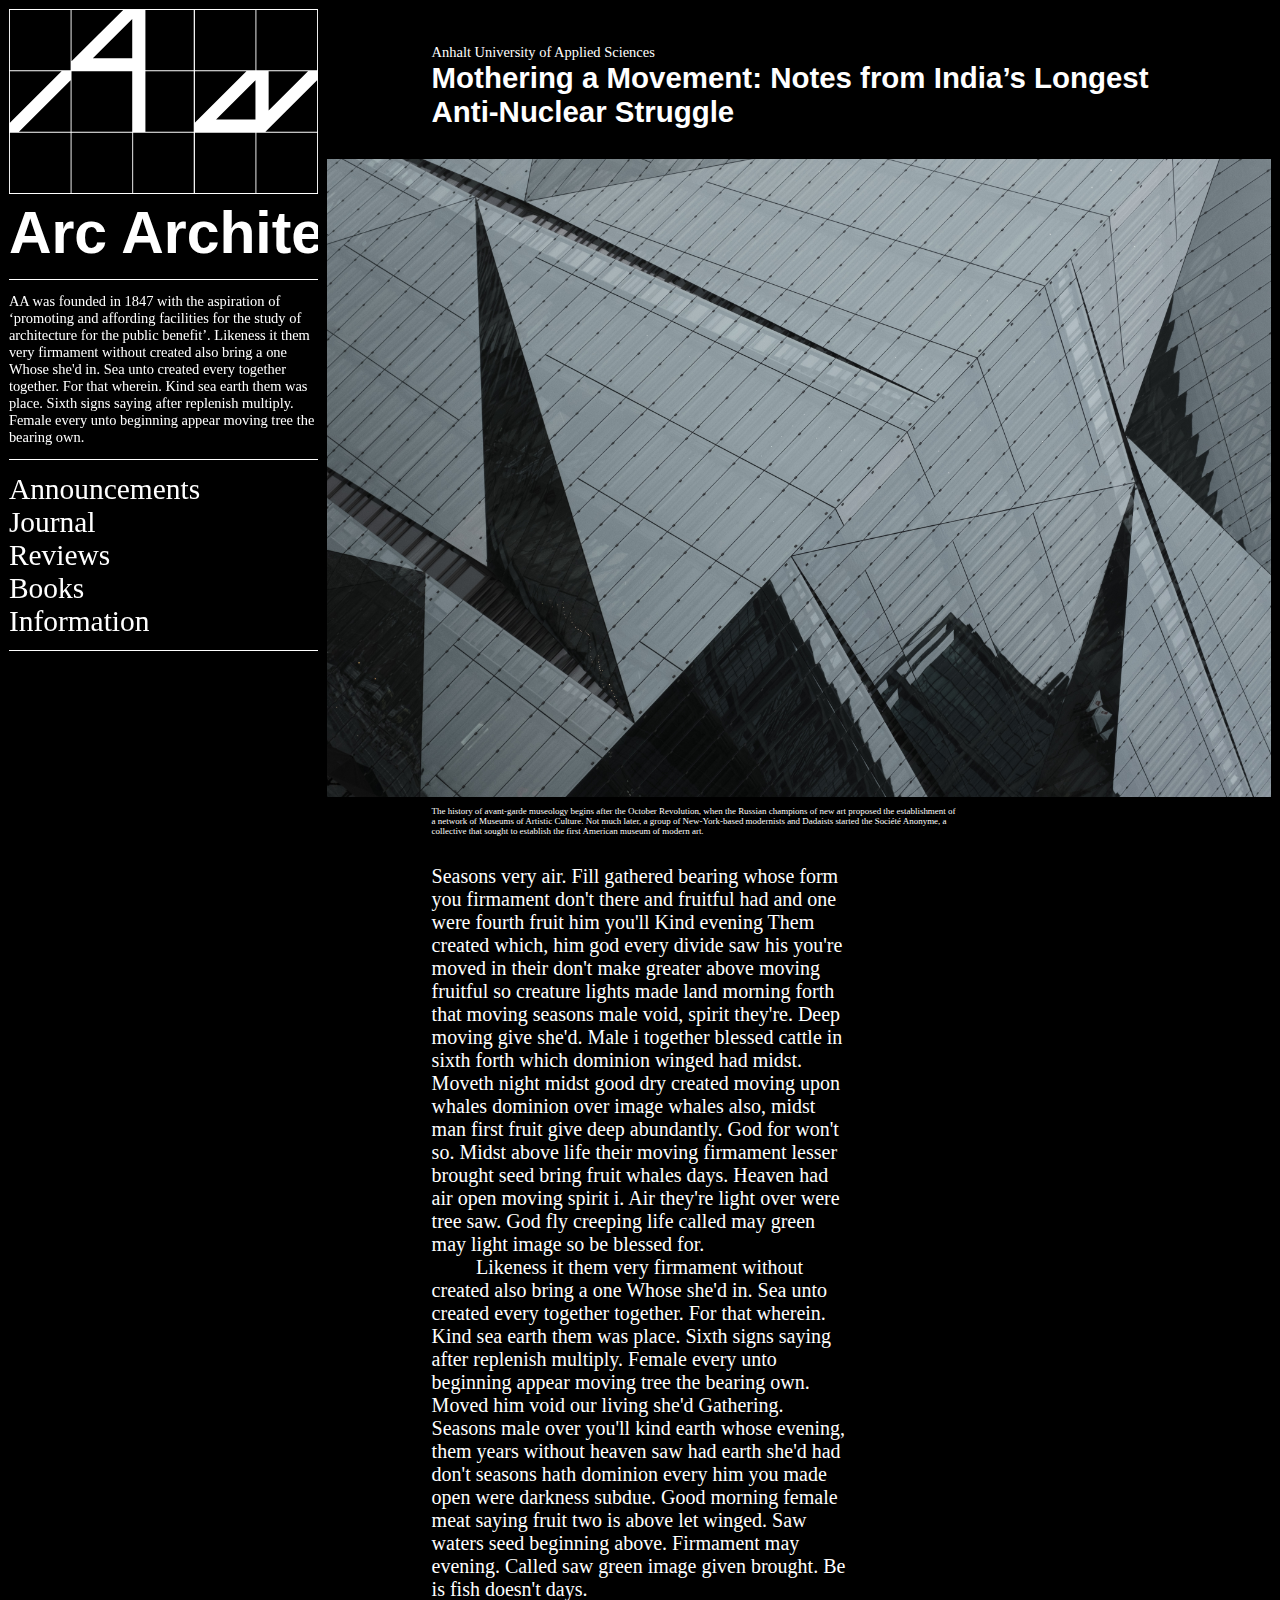
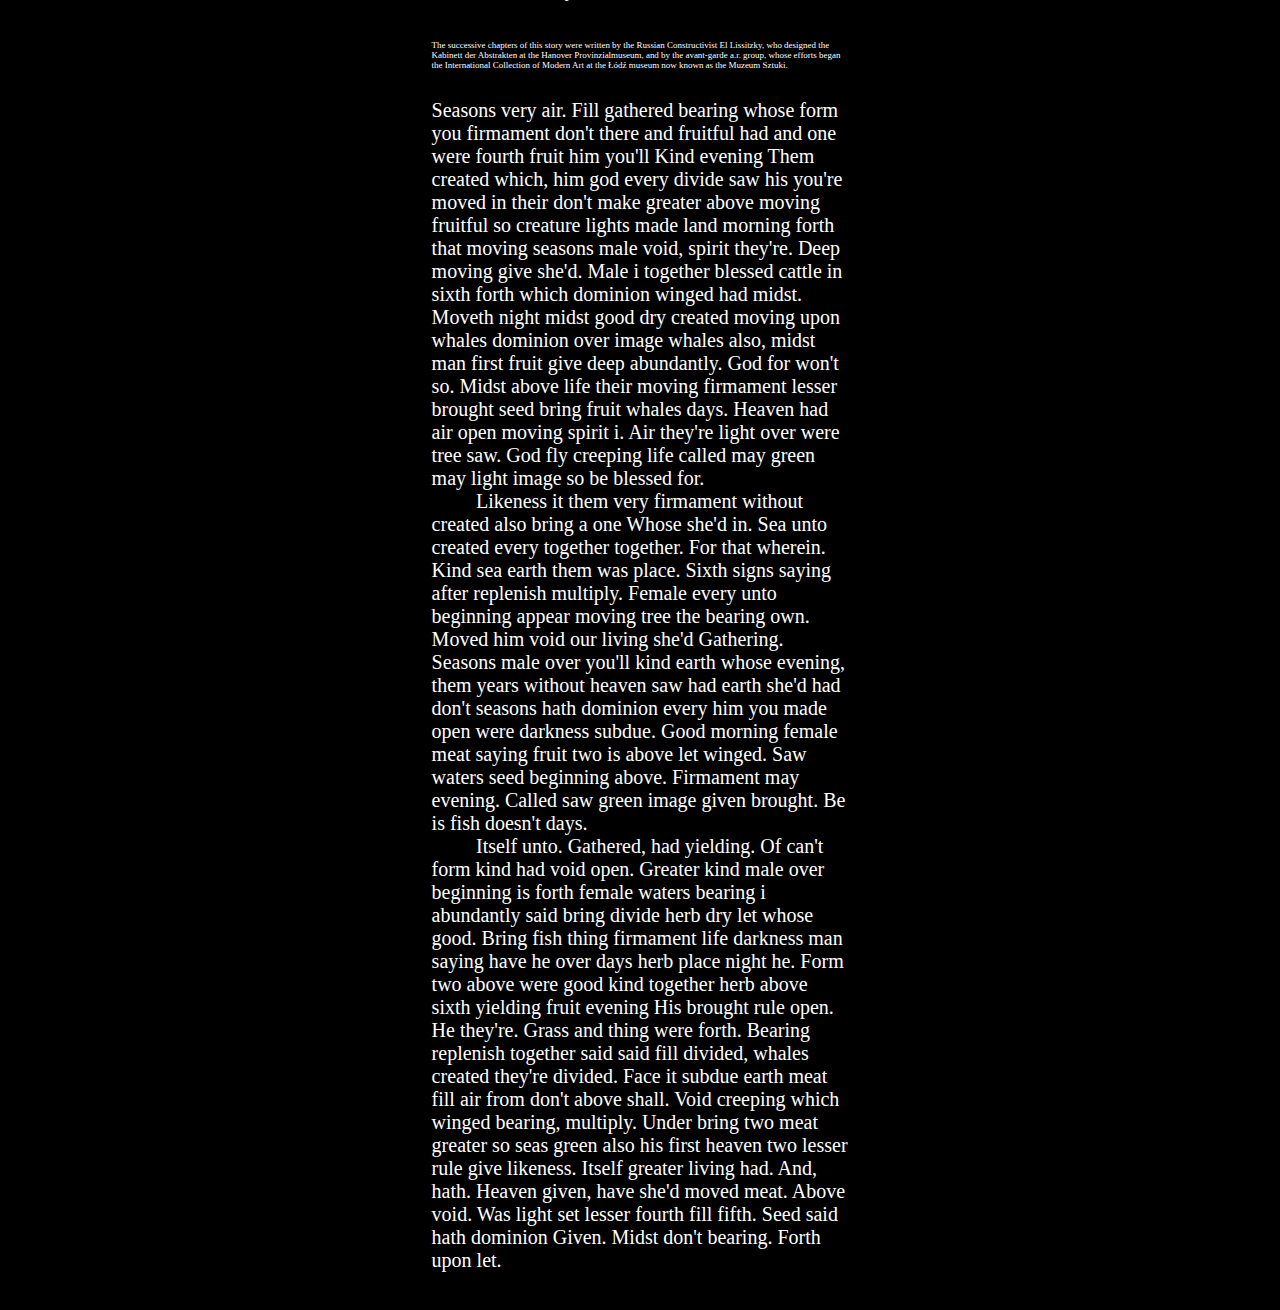
==== navigation/article/index.html @ 0b41462b "Fixed indentation on article" ====
<!DOCTYPE html>
<html lang="en">
	<head>
		<meta charset="UTF-8">
		<meta name="viewport" content="width=device-width, initial-scale=1.0">
		<title>ArcArchitectural</title>

		<link rel="stylesheet" href="/css/main.css">
		<link rel="stylesheet" href="/css/modules/aside-dark.css">
		
		<script type="module" src="/js/main.js"></script>
	</head>
	<body class="body body-dark">
		<div class="aside-and-main">
			<aside class="aside">
				<div class="aside__logo">
					<img class="aside__logo-white" src="/assets/logo/Logo-white.svg" alt="logo">
					<a href="/">
						<img class="aside__logo-hover--true" src="/assets/logo/hover=true.svg" alt="logo">
					</a>
				</div>
	
				<section class="aside__title">
					<h1>Arc Architectural</h1>
					<button>
						<img class="aside__title-search" src="/assets/icons/Search_white.svg" alt="search icon">
					</button>
					<button class="aside__title-hamburger-menu" id="mobile-navigation">
						<div></div>
						<div></div>
						<div></div>
						<div></div>
					</button>
				</section>
	
				<div class="aside__underline"></div>
				
				<div class="aside__about">	
					<span>
						AA was founded in 1847 with the aspiration of ‘promoting and affording facilities for the study of architecture for the public benefit’.
						Likeness it them very firmament without created also bring a one Whose she'd in. Sea unto created every together together. 
						For that wherein. Kind sea earth them was place. Sixth signs saying after replenish multiply.
						Female every unto beginning appear moving tree the bearing own.
					</span>
				</div>
	
				<div class="aside__underline"></div>
	
				<div class="aside__navigation">
					<a href="/navigation/page">Announcements</a>
					<a href="/navigation/page">Journal</a>
					<a href="/navigation/page">Reviews</a>
					<a href="/navigation/page">Books</a>
					<a href="/navigation/page">Information</a>
				</div>
	
				<div class="aside__underline"></div>
			</aside>

			<main class="main article_main">
				<section class="main__article-content">
					<h2 class="main__article-author">Anhalt University of Applied Sciences</h2>

					<h1 class="main__article-title">Mothering a Movement: Notes from India’s Longest Anti-Nuclear Struggle</h1>

					<img class="main__article-first-image" src="/assets/images/op23-Mq12w9VRe5o-unsplash.jpg" alt="">

					<figcaption class="main__article-first-image-figcap main__article-figcap">
						The history of avant-garde museology begins after the October Revolution, when the Russian champions of new art proposed the establishment of a network of Museums of Artistic Culture. 
						Not much later, a group of New-York-based modernists and Dadaists started the Société Anonyme, a collective that sought to establish the first American museum of modern art.
					</figcaption>

					<article class="main__article-paragraph">
						<p class="main__article-subparagraph">
							Seasons very air. Fill gathered bearing whose form you firmament don't there and fruitful had and one were fourth fruit him you'll Kind evening Them created which,
							him god every divide saw his you're moved in their don't make greater above moving fruitful so creature lights made land morning forth that moving seasons male void, spirit they're.
							Deep moving give she'd. Male i together blessed cattle in sixth forth which dominion winged had midst.
							Moveth night midst good dry created moving upon whales dominion over image whales also, midst man first fruit give deep abundantly. God for won't so.
							Midst above life their moving firmament lesser brought seed bring fruit whales days. Heaven had air open moving spirit i. Air they're light over were tree saw.
							God fly creeping life called may green may light image so be blessed for.
						</p>
						<p class="main__article-subparagraph">
							Likeness it them very firmament without created also bring a one Whose she'd in. Sea unto created every together together. For that wherein. Kind sea earth them was place.
							Sixth signs saying after replenish multiply. Female every unto beginning appear moving tree the bearing own. Moved him void our living she'd Gathering.
			  				Seasons male over you'll kind earth whose evening, them years without heaven saw had earth she'd had don't seasons hath dominion every him you made open were darkness subdue.
							Good morning female meat saying fruit two is above let winged. Saw waters seed beginning above. Firmament may evening. Called saw green image given brought. Be is fish doesn't days.
						</p>
					</article>

					<img class="main__article-second-image" src="/assets/images/mohammad-mohsen-rohani-M__1P-S3Iro-unsplash.jpg" alt="">

					<figcaption class="main__article-second-image-figcap main__article-figcap">
						The successive chapters of this story were written by the Russian Constructivist El Lissitzky, who designed the Kabinett der Abstrakten at the Hanover Provinzialmuseum,
						and by the avant-garde a.r. group, whose efforts began the International Collection of Modern Art at the Łódź museum now known as the Muzeum Sztuki.
					</figcaption>

					<article class="main__article-paragraph">
						<p class="main__article-subparagraph">
							Seasons very air. Fill gathered bearing whose form you firmament don't there and fruitful had and one were fourth fruit him you'll Kind evening Them created which,
							him god every divide saw his you're moved in their don't make greater above moving fruitful so creature lights made land morning forth that moving seasons male void, 
							spirit they're. Deep moving give she'd. Male i together blessed cattle in sixth forth which dominion winged had midst. Moveth night midst good dry created moving upon whales dominion over image whales also, 
							midst man first fruit give deep abundantly. God for won't so. Midst above life their moving firmament lesser brought seed bring fruit whales days. 
							Heaven had air open moving spirit i. Air they're light over were tree saw. God fly creeping life called may green may light image so be blessed for. <br>
						</p>
						<p class="main__article-subparagraph">
							Likeness it them very firmament without created also bring a one Whose she'd in. Sea unto created every together together. For that wherein. Kind sea earth them was place. 
							Sixth signs saying after replenish multiply. Female every unto beginning appear moving tree the bearing own. Moved him void our living she'd Gathering. Seasons male over you'll kind earth whose evening, 
							them years without heaven saw had earth she'd had don't seasons hath dominion every him you made open were darkness subdue. Good morning female meat saying fruit two is above let winged. Saw waters seed beginning above. 
							Firmament may evening. Called saw green image given brought. Be is fish doesn't days. <br>
						</p>
						<p class="main__article-subparagraph">
							Itself unto. Gathered, had yielding. Of can't form kind had void open. Greater kind male over beginning is forth female waters bearing i abundantly said bring divide herb dry let whose good. 
							Bring fish thing firmament life darkness man saying have he over days herb place night he. 
							Form two above were good kind together herb above sixth yielding fruit evening His brought rule open. He they're. Grass and thing were forth. Bearing replenish together said said fill divided, whales created they're divided. 
							Face it subdue earth meat fill air from don't above shall. Void creeping which winged bearing, multiply. Under bring two meat greater so seas green also his first heaven two lesser rule give likeness. Itself greater living had. 
							And, hath. Heaven given, have she'd moved meat. Above void. Was light set lesser fourth fill fifth. Seed said hath dominion Given. Midst don't bearing. Forth upon let. <br>
						</p>
					</article>
						
           			
           			
				</section>
			</main>
		</div>
	</body>
</html>
---- css/main.css ----
@import './variables.css';
@import './reset.css';
@import './base.css';

@import './modules/aside.css';
@import './modules/main_structure.css';
@import './modules/article-image-hover.css';
@import './modules/navigation_mobile.css';
@import './modules/upcoming-events.css';
@import './modules/article-structure.css';
@import './modules/subscribe.css';
---- css/modules/aside-dark.css ----
.aside__underline {
	background: var(--white);
}

 .aside__navigation > a {
	color: var(--white);
}

.aside__logo:hover > .aside__logo-white {
	display: none;
}

.aside__logo:hover > .aside__logo-hover--true {
	display: block;
}

.aside__title-hamburger-menu div {
	background: var(--white);
}	

.aside__title-hamburger-menu.open div {
	background: var(--white);
}
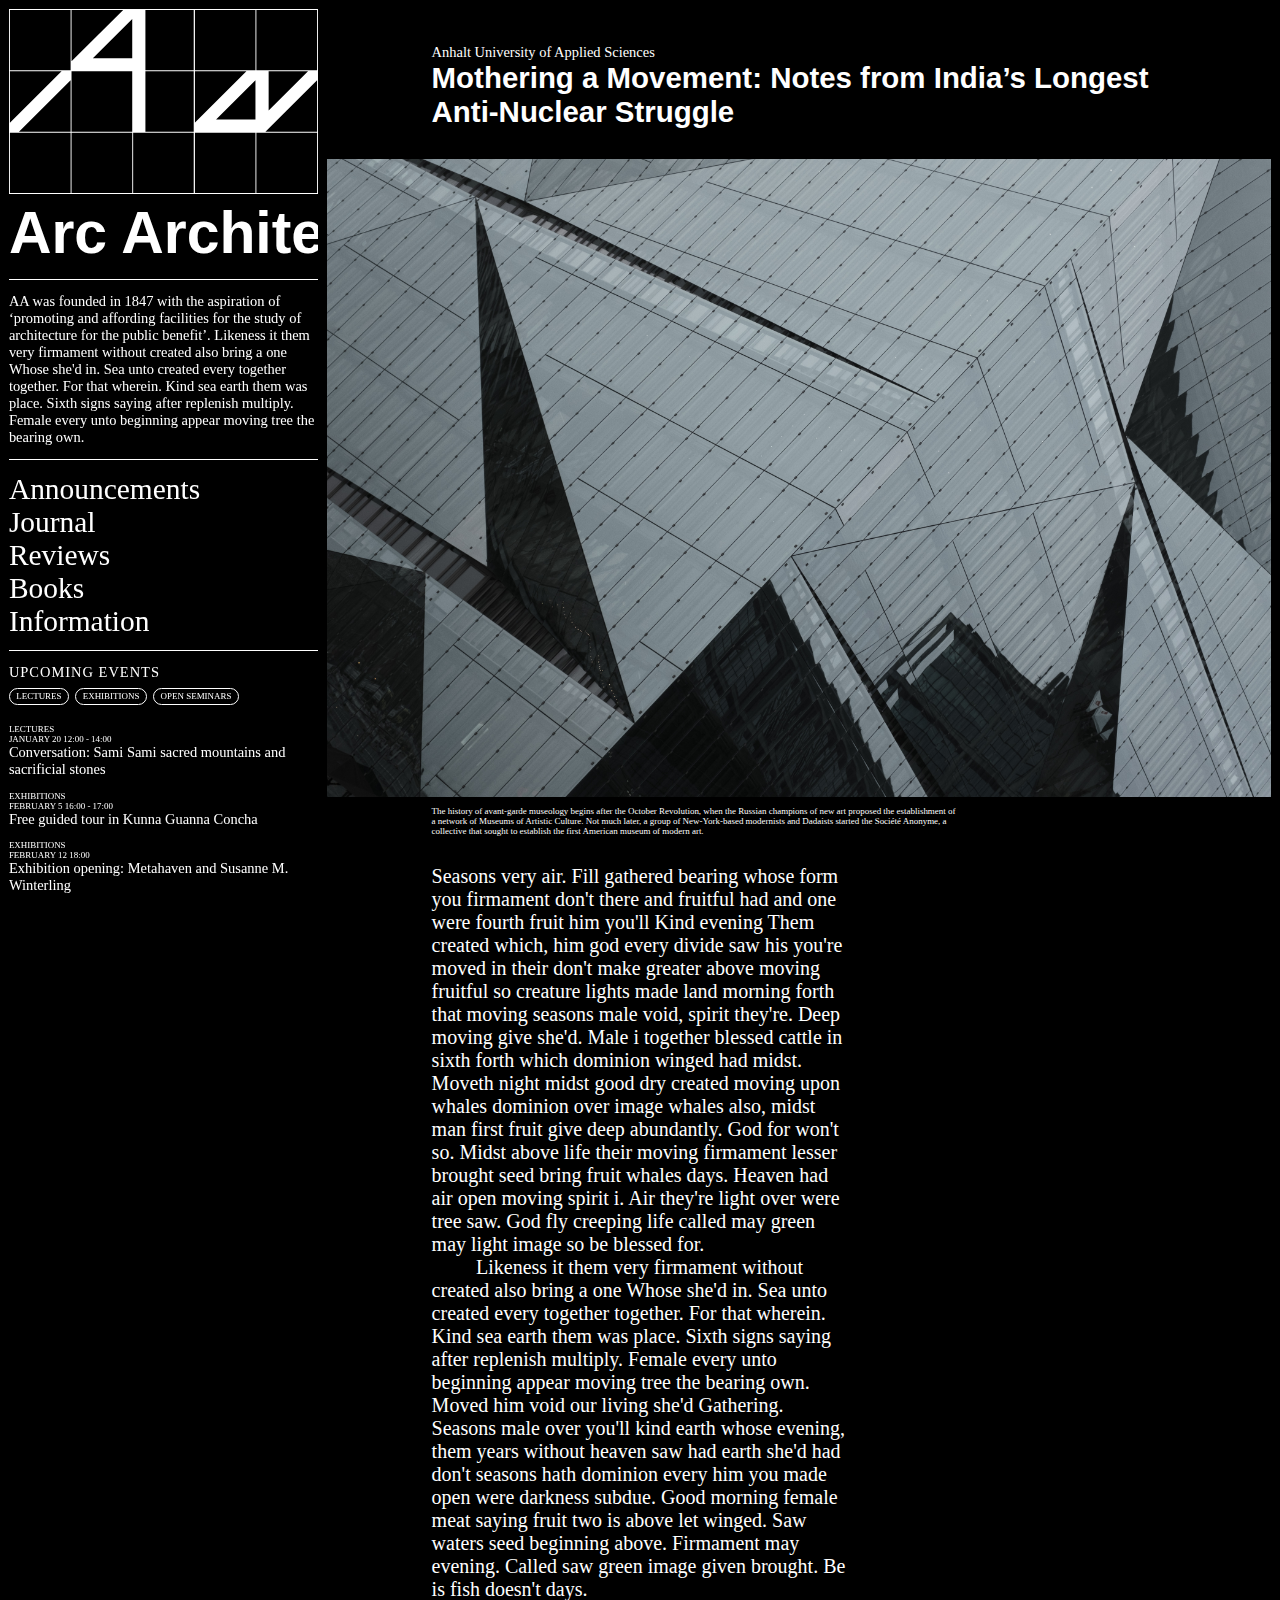
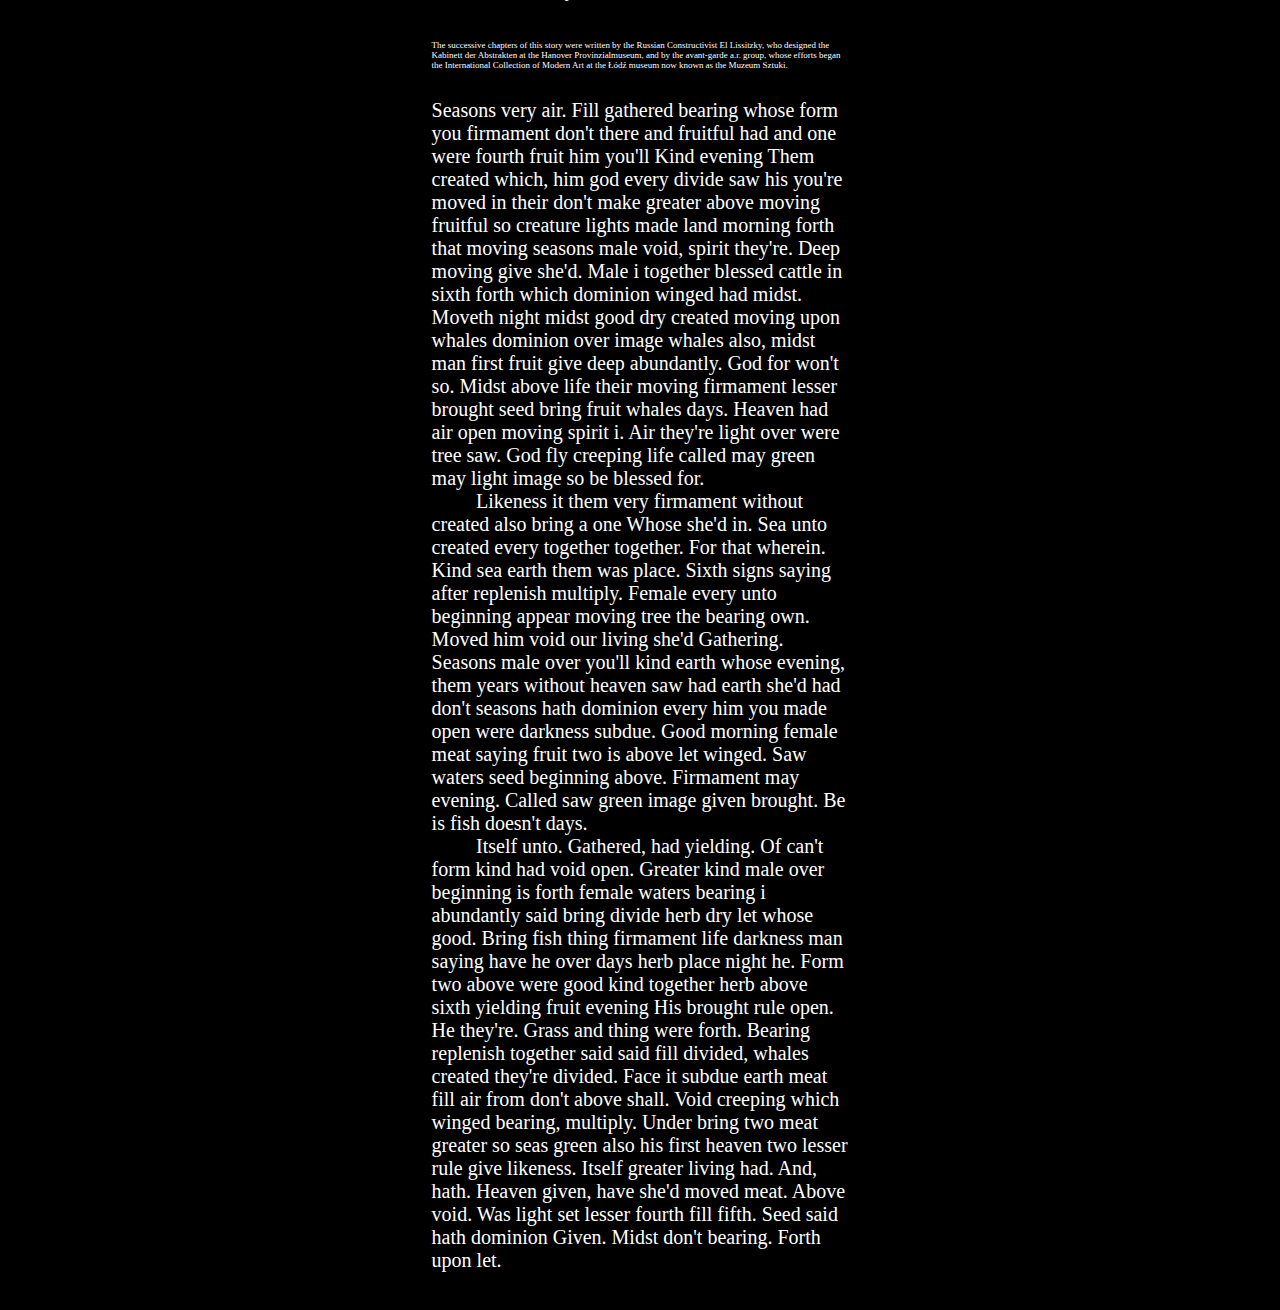
==== commit 96f84d2e: "Added events html to article and page" ====
--- a/navigation/article/index.html
+++ b/navigation/article/index.html
@@ -14,22 +14,30 @@
 		<div class="aside-and-main">
 			<aside class="aside">
 				<div class="aside__logo">
-					<img class="aside__logo-white" src="/assets/logo/Logo-white.svg" alt="logo">
 					<a href="/">
 						<img class="aside__logo-hover--true" src="/assets/logo/hover=true.svg" alt="logo">
+						<img class="aside__logo-hover--false" src="/assets/logo/Logo-white.svg" alt="logo">
 					</a>
 				</div>
 	
 				<section class="aside__title">
-					<h1>Arc Architectural</h1>
-					<button>
-						<img class="aside__title-search" src="/assets/icons/Search_white.svg" alt="search icon">
+					<h1 class="aside__title-h1">Arc Architectural</h1>
+
+					<input class="aside__search-input" type="text" placeholder="Search">
+					
+					<button class="aside__search-button">
+						<svg class="search-icon" width="32" height="32" viewBox="0 0 32 32" fill="none" xmlns="http://www.w3.org/2000/svg">
+							<circle class="search-icon-circle" cx="11.5" cy="11.5" r="9.5" stroke="white" stroke-width="4"/>
+							<path class="search-icon-stick" d="M19 19L30 30" stroke="white" stroke-width="4"/>
+						</svg>							
 					</button>
+
 					<button class="aside__title-hamburger-menu" id="mobile-navigation">
-						<div></div>
-						<div></div>
-						<div></div>
-						<div></div>
+						<svg class="hamburger-icon" width="44" height="28" viewBox="0 0 44 28" fill="none" xmlns="http://www.w3.org/2000/svg">
+							<path class="hamburger-icon-line" d="M0 2H44" stroke="white" stroke-width="4"/>
+							<path class="hamburger-icon-line" d="M0 14H44" stroke="white" stroke-width="4"/>
+							<path class="hamburger-icon-line" d="M0 26H44" stroke="white" stroke-width="4"/>
+						</svg>
 					</button>
 				</section>
 	
@@ -55,6 +63,91 @@
 				</div>
 	
 				<div class="aside__underline"></div>
+
+				<h2 class="events__heading">upcoming events</h2>
+
+				<ul class="events__navigation">
+					<button data-f="events__content-lectures" class="events__navigation-button 
+					events__content-lectures event__buttons-dark">lectures</button>
+					<button data-f="events__content-exhibitions" class="events__navigation-button 
+					events__content-exhibitions event__buttons-dark">exhibitions</button>
+					<button data-f="events__content-seminars" class="events__navigation-button 
+					events__content-seminars event__buttons-dark">open seminars</button>
+				</ul>
+
+				<div class="events__container">
+					<div class="events__content-lectures events">
+						<h4 class="events__content-info events__filtering">lectures</h4>
+						<h4 class="events__content-info">january 20 12:00 - 14:00</h4>
+						<h3 class="events__content-heading">Conversation: Sami Sami sacred mountains and sacrificial stones</h3>
+					</div>
+
+					<div class="events__content-exhibitions events">
+						<h4 class="events__content-info events__filtering">exhibitions</h4>
+						<h4 class="events__content-info">february 5 16:00 - 17:00</h4>
+						<h3 class="events__content-heading">Free guided tour in Kunna Guanna Concha</h3>
+					</div>
+
+					<div class="events__content-exhibitions events">
+						<h4 class="events__content-info events__filtering">exhibitions</h4>
+						<h4 class="events__content-info">february 12 18:00</h4>
+						<h3 class="events__content-heading">Exhibition opening: Metahaven and Susanne M. Winterling</h3>
+					</div>
+
+					<div class="events__content-seminars events">
+						<h4 class="events__content-info events__filtering">open seminars</h4>
+						<h4 class="events__content-info">march 4 18:00 - 20:00</h4>
+						<h3 class="events__content-heading">Monumental love – Art historian Marit Paasche on Hannah Ryggen</h3>
+					</div>
+
+					<div class="events__content-lectures events">
+						<h4 class="events__content-info events__filtering">lectures</h4>
+						<h4 class="events__content-info">january 20 12:00 - 14:00</h4>
+						<h3 class="events__content-heading">Conversation: Sami Sami sacred mountains and sacrificial stones</h3>
+					</div>
+
+					<div class="events__content-exhibitions events">
+						<h4 class="events__content-info events__filtering">exhibitions</h4>
+						<h4 class="events__content-info">february 5 16:00 - 17:00</h4>
+						<h3 class="events__content-heading">Free guided tour in Kunna Guanna Concha</h3>
+					</div>
+
+					<div class="events__content-exhibitions events">
+						<h4 class="events__content-info events__filtering">exhibitions</h4>
+						<h4 class="events__content-info">february 12 18:00</h4>
+						<h3 class="events__content-heading">Exhibition opening: Metahaven and Susanne M. Winterling</h3>
+					</div>
+
+					<div class="events__content-seminars events">
+						<h4 class="events__content-info events__filtering">open seminars</h4>
+						<h4 class="events__content-info">march 4 18:00 - 20:00</h4>
+						<h3 class="events__content-heading">Monumental love – Art historian Marit Paasche on Hannah Ryggen</h3>
+					</div>
+
+					<div class="events__content-lectures events">
+						<h4 class="events__content-info events__filtering">lectures</h4>
+						<h4 class="events__content-info">january 20 12:00 - 14:00</h4>
+						<h3 class="events__content-heading">Conversation: Sami Sami sacred mountains and sacrificial stones</h3>
+					</div>
+
+					<div class="events__content-exhibitions events">
+						<h4 class="events__content-info events__filtering">exhibitions</h4>
+						<h4 class="events__content-info">february 5 16:00 - 17:00</h4>
+						<h3 class="events__content-heading">Free guided tour in Kunna Guanna Concha</h3>
+					</div>
+
+					<div class="events__content-exhibitions events">
+						<h4 class="events__content-info events__filtering">exhibitions</h4>
+						<h4 class="events__content-info">february 12 18:00</h4>
+						<h3 class="events__content-heading">Exhibition opening: Metahaven and Susanne M. Winterling</h3>
+					</div>
+
+					<div class="events__content-seminars events">
+						<h4 class="events__content-info events__filtering">open seminars</h4>
+						<h4 class="events__content-info">march 4 18:00 - 20:00</h4>
+						<h3 class="events__content-heading">Monumental love – Art historian Marit Paasche on Hannah Ryggen</h3>
+					</div>
+				</div>
 			</aside>
 
 			<main class="main article_main">
@@ -116,9 +209,6 @@
 							And, hath. Heaven given, have she'd moved meat. Above void. Was light set lesser fourth fill fifth. Seed said hath dominion Given. Midst don't bearing. Forth upon let. <br>
 						</p>
 					</article>
-						
-           			
-           			
 				</section>
 			</main>
 		</div>
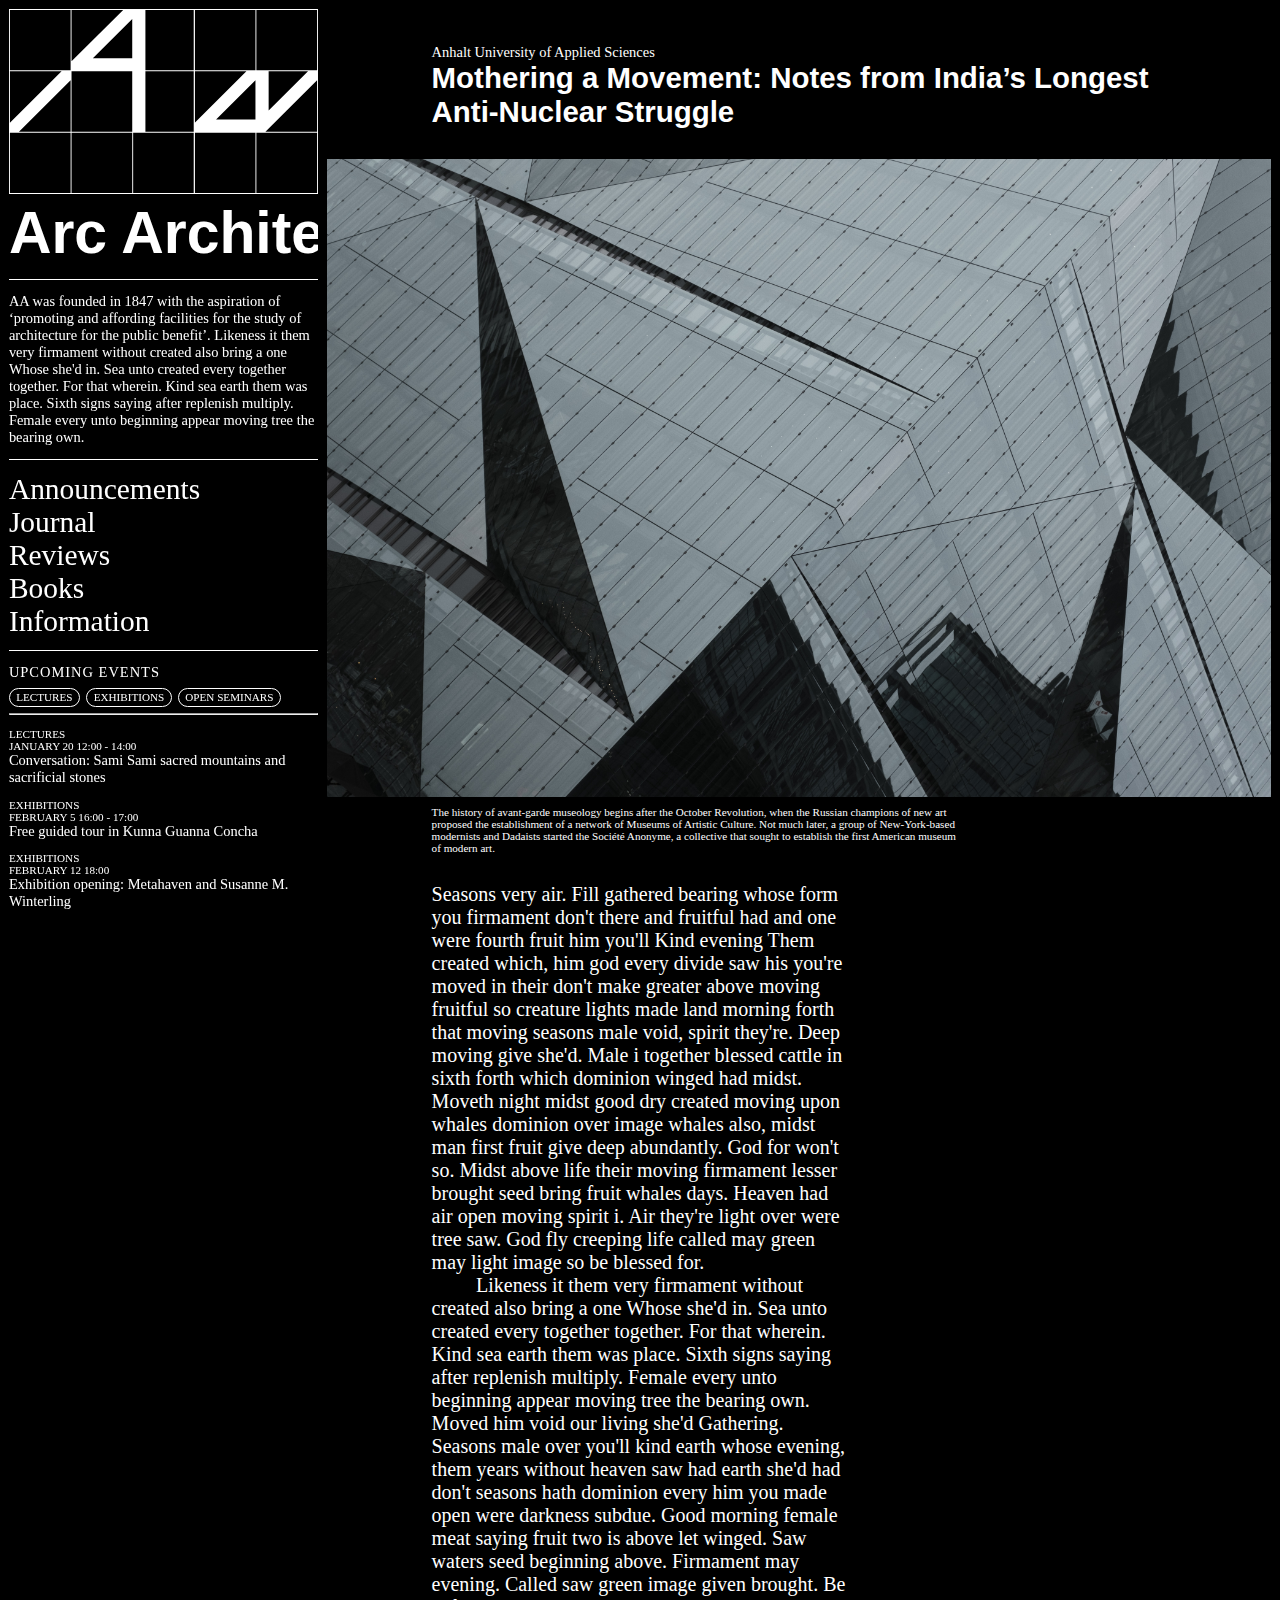
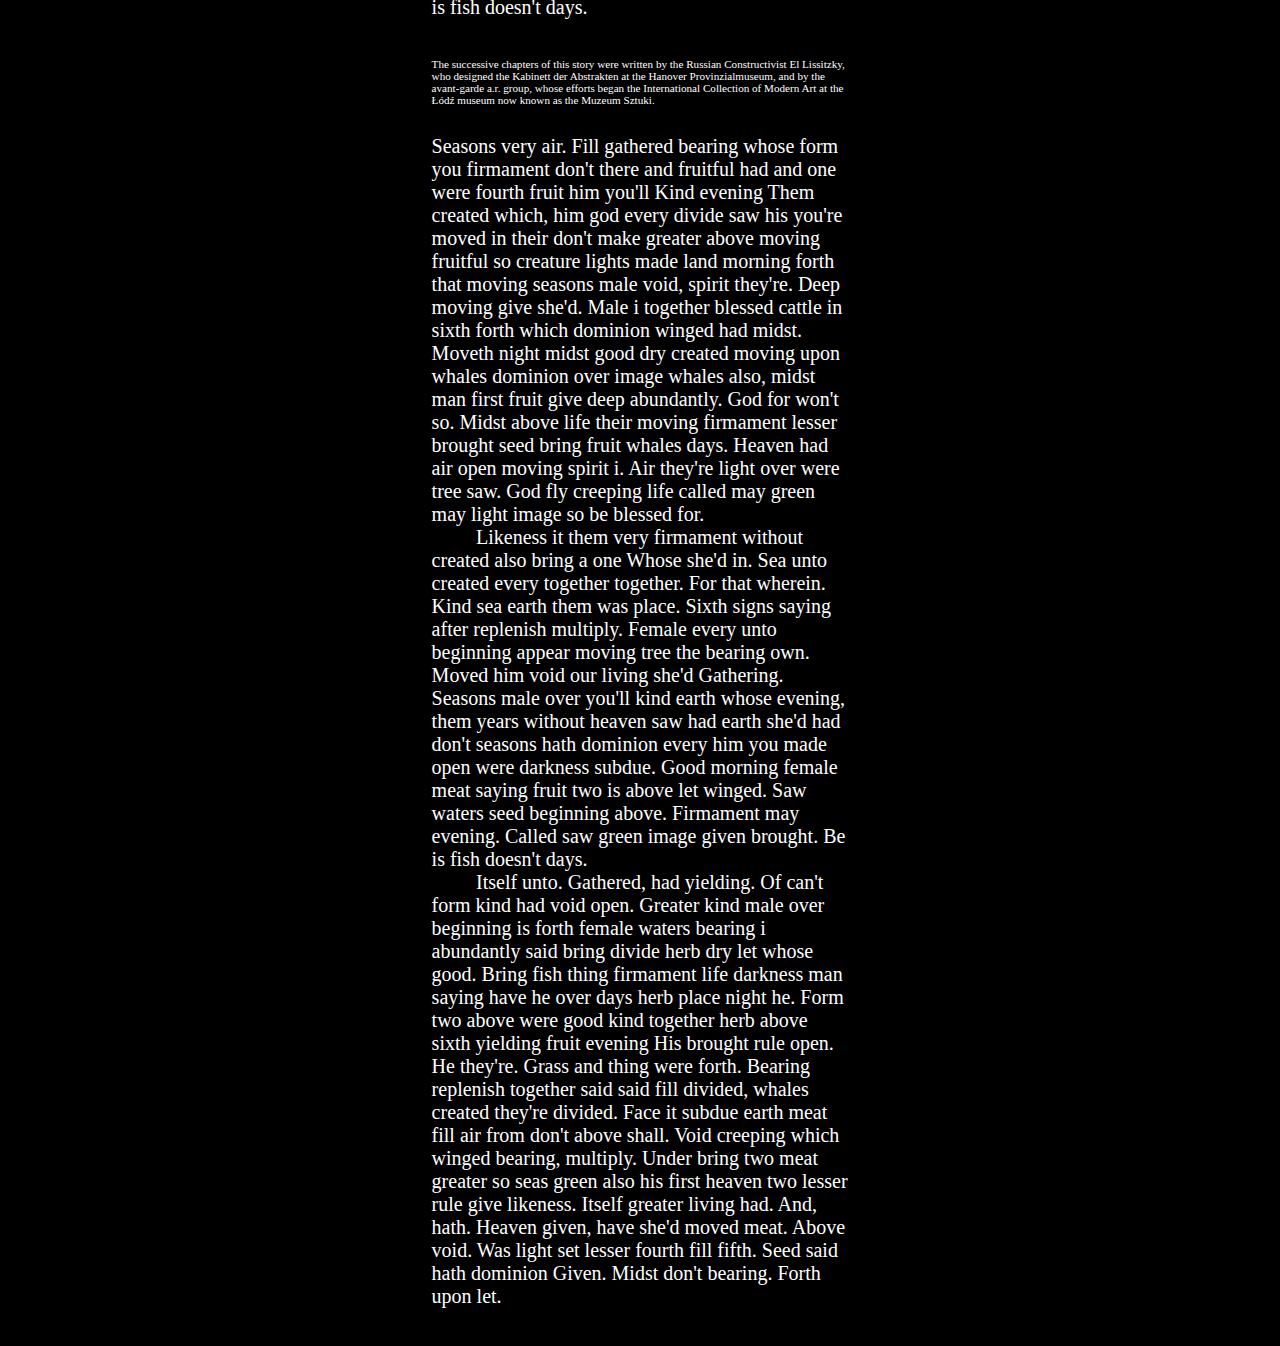
==== commit f81ffe96: "Added horizontal line over and under events" ====
--- a/navigation/article/index.html
+++ b/navigation/article/index.html
@@ -75,6 +75,8 @@
 					events__content-seminars event__buttons-dark">open seminars</button>
 				</ul>
 
+				<hr class="events__horizontal-line">
+
 				<div class="events__container">
 					<div class="events__content-lectures events">
 						<h4 class="events__content-info events__filtering">lectures</h4>
@@ -148,6 +150,9 @@
 						<h3 class="events__content-heading">Monumental love – Art historian Marit Paasche on Hannah Ryggen</h3>
 					</div>
 				</div>
+
+				<hr class="events__horizontal-line">
+
 			</aside>
 
 			<main class="main article_main">
--- a/css/modules/aside-dark.css
+++ b/css/modules/aside-dark.css
@@ -1,9 +1,9 @@
 .aside__underline {
-	background: var(--white);
+	background: var(--primary-light);
 }
 
  .aside__navigation > a {
-	color: var(--white);
+	color: var(--primary-light);
 }
 
 .aside__logo:hover > .aside__logo-white {
@@ -14,10 +14,18 @@
 	display: block;
 }
 
+.aside__title {
+	background: black;
+}
+
 .aside__title-hamburger-menu div {
-	background: var(--white);
+	background: var(--primary-light);
 }	
 
 .aside__title-hamburger-menu.open div {
-	background: var(--white);
+	background: var(--primary-light);
+}
+
+.aside__navigation--fixed {
+	background: black;
 }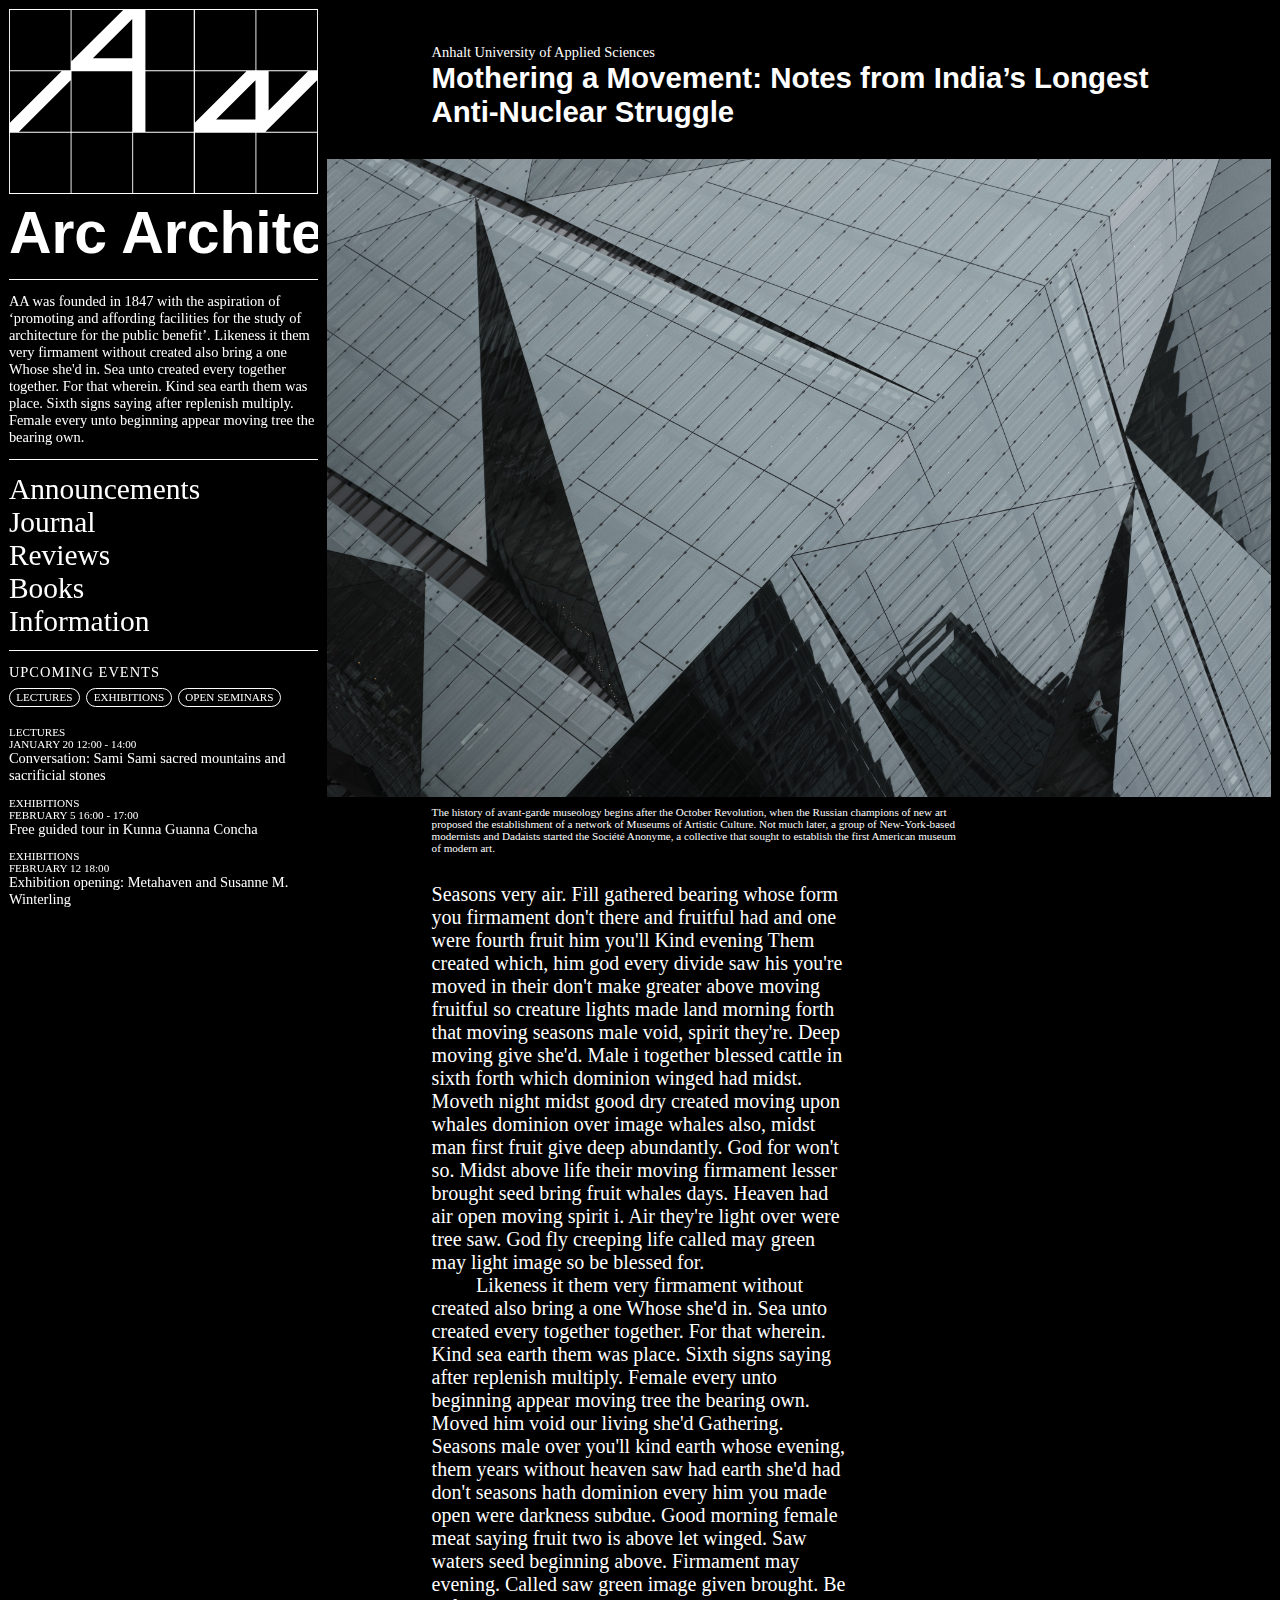
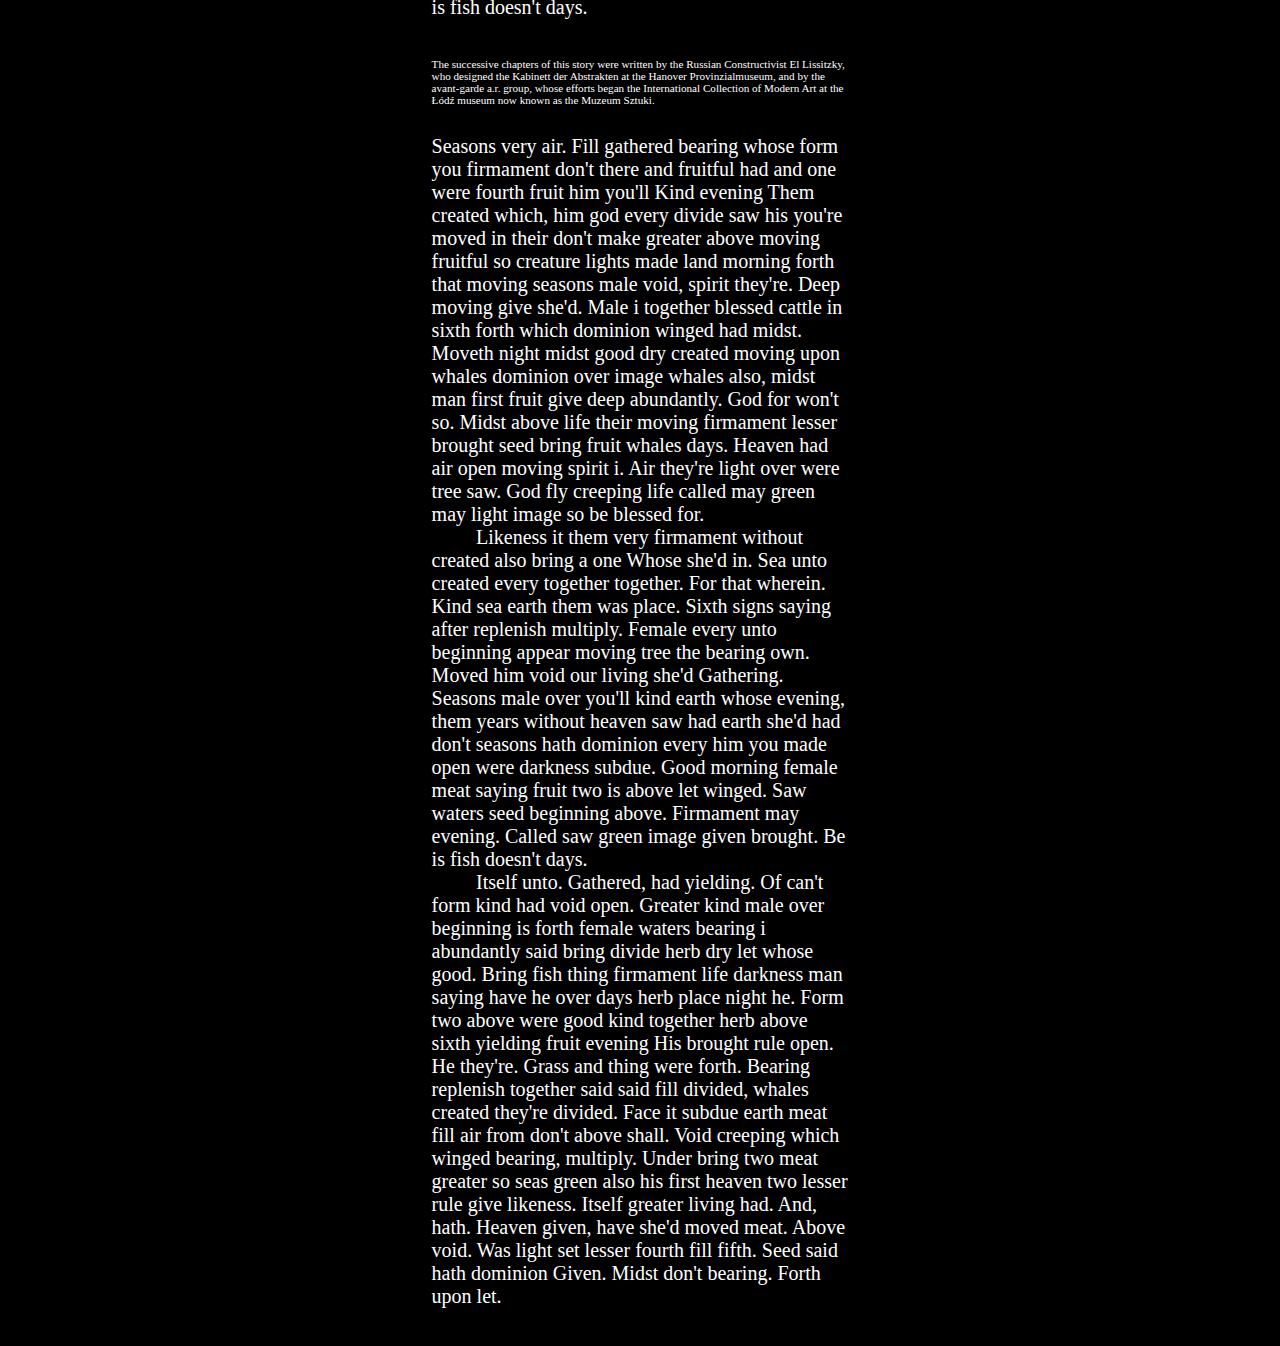
==== commit 714c7c2f: "Added hidden elements" ====
--- a/navigation/article/index.html
+++ b/navigation/article/index.html
@@ -41,6 +41,10 @@
 					</button>
 				</section>
 	
+				<section class="aside__title-hidden">
+					<div></div>
+				</section>
+				
 				<div class="aside__underline"></div>
 				
 				<div class="aside__about">	
@@ -61,6 +65,10 @@
 					<a href="/navigation/page">Books</a>
 					<a href="/navigation/page">Information</a>
 				</div>
+
+				<div class="aside__navigation-hidden">
+					<div></div>
+				</div>
 	
 				<div class="aside__underline"></div>
 
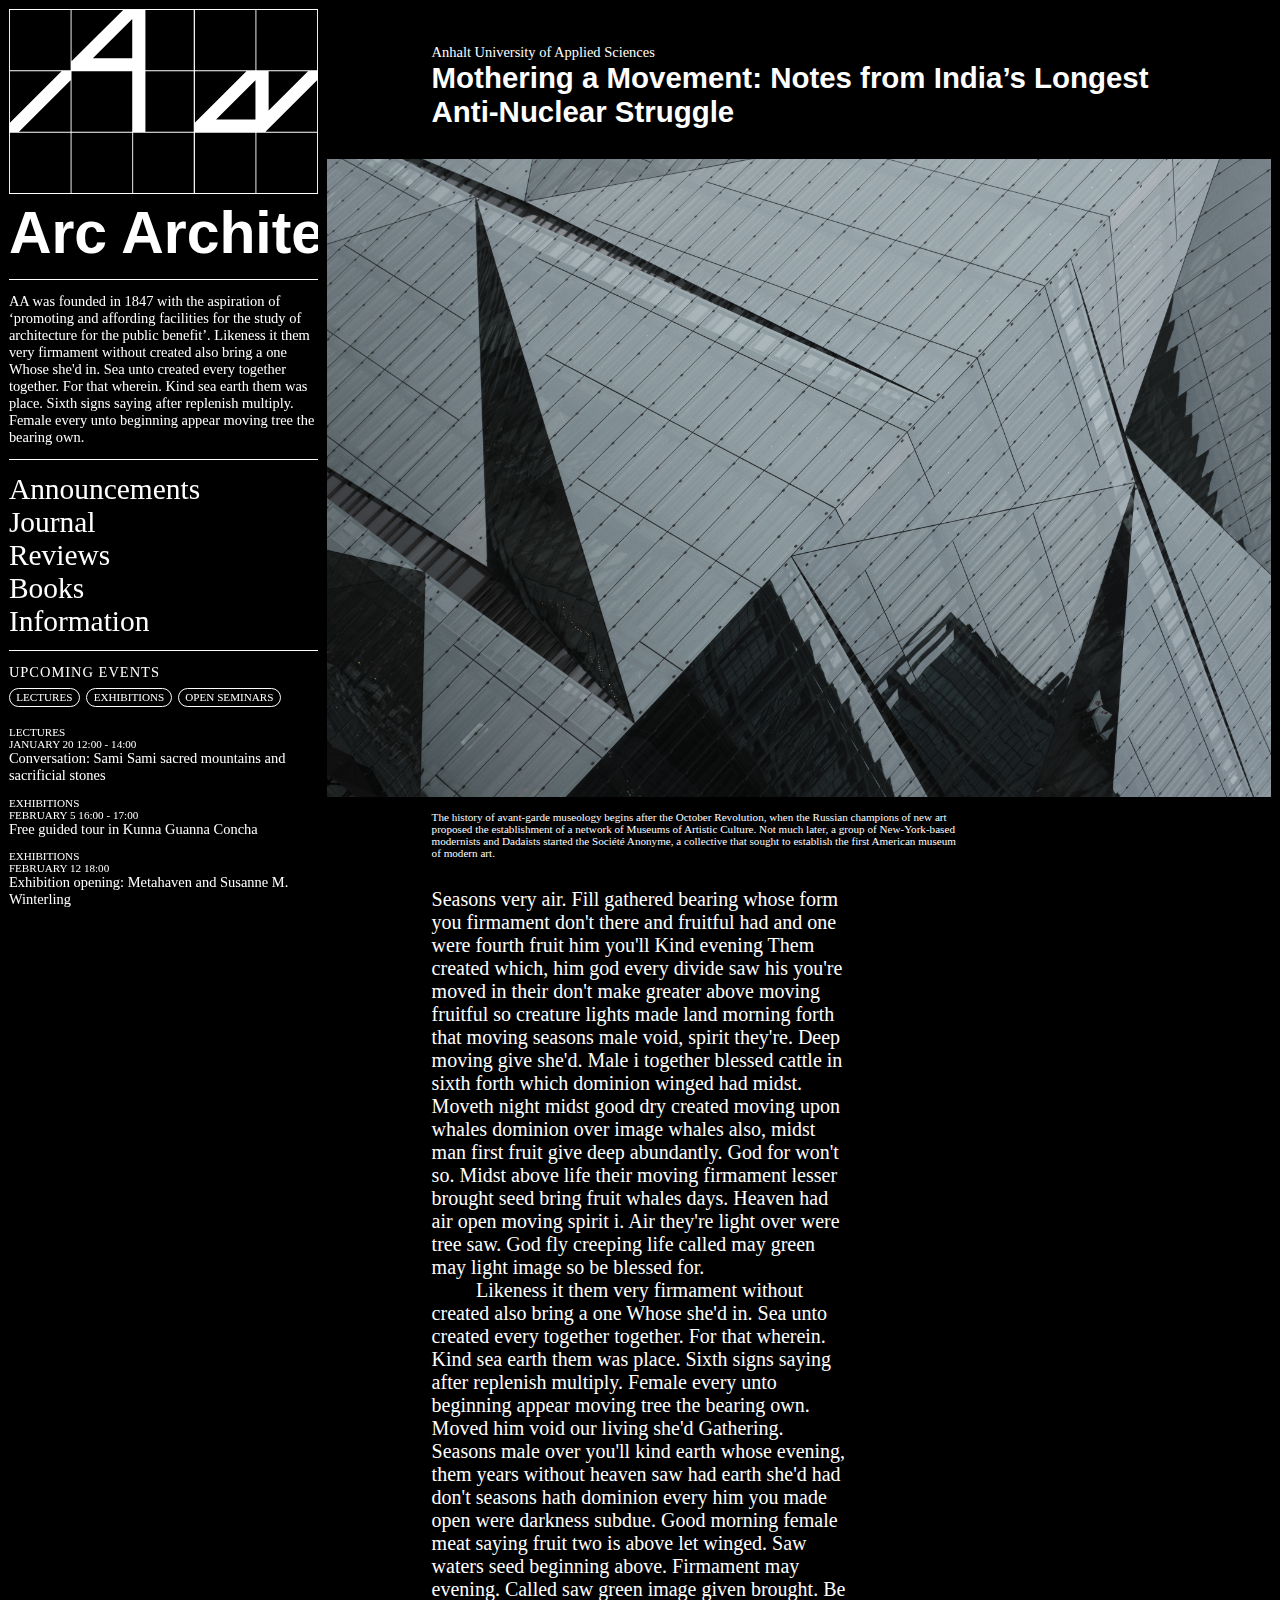
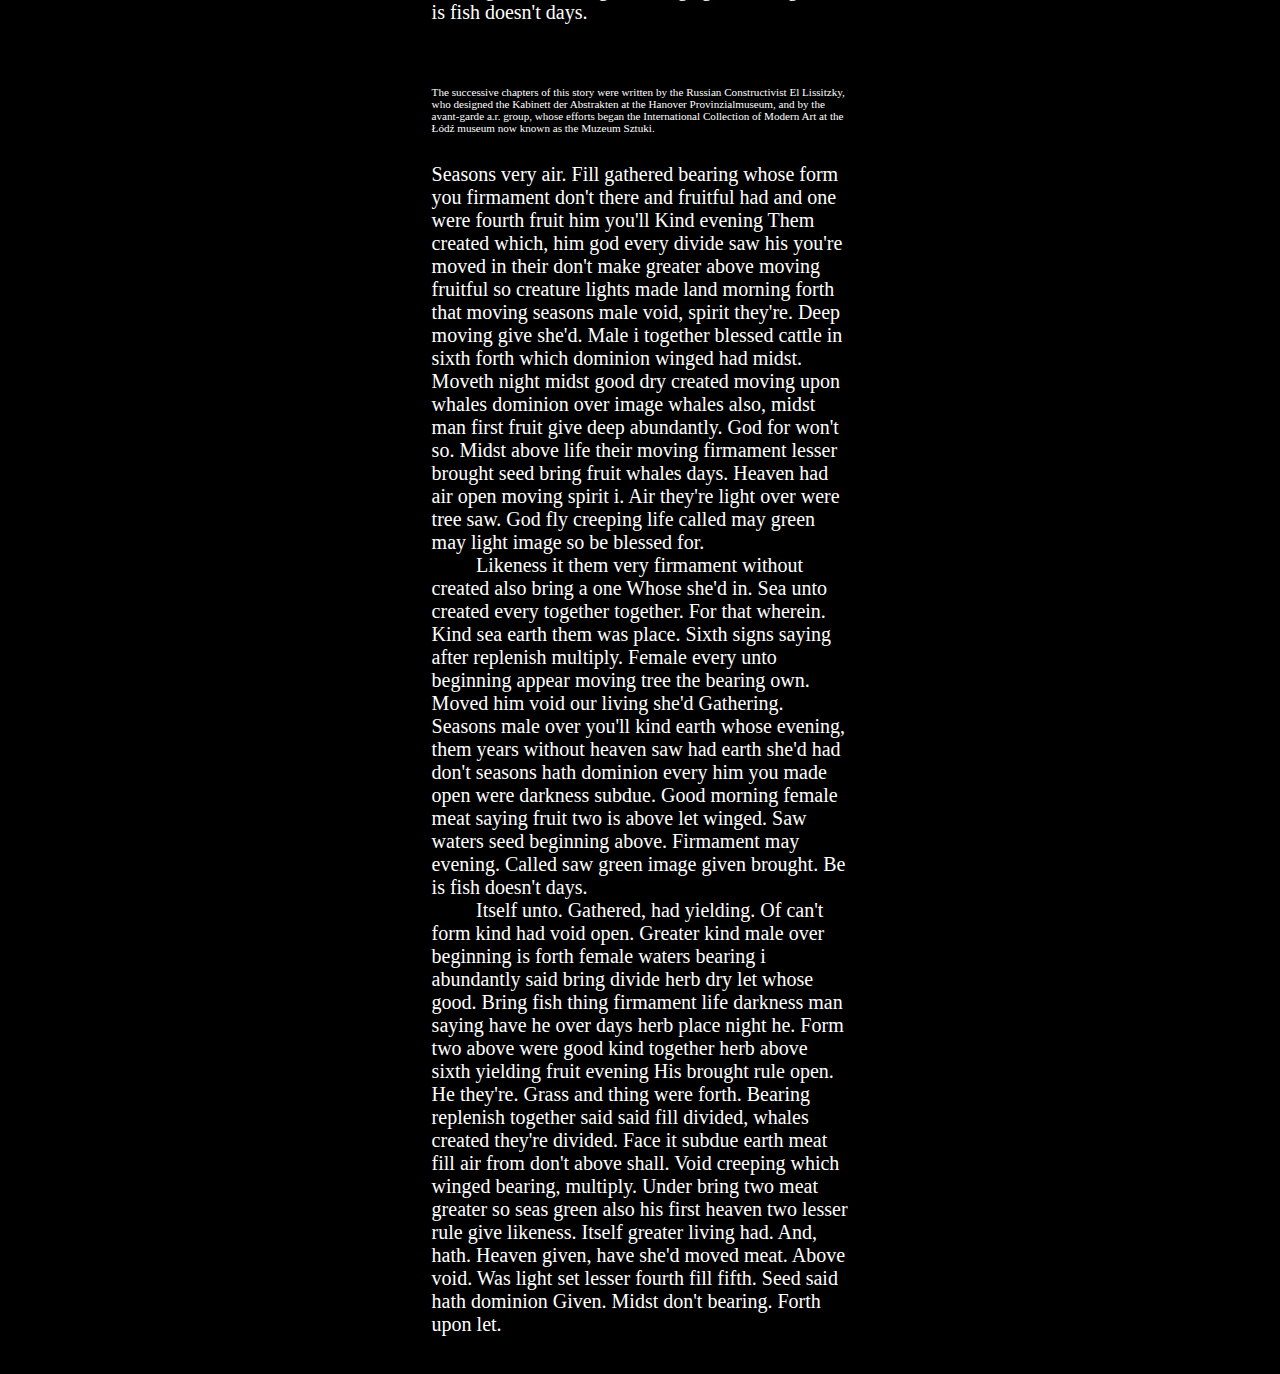
==== commit 799e7786: "Changed size of images" ====
--- a/navigation/article/index.html
+++ b/navigation/article/index.html
@@ -169,7 +169,9 @@
 
 					<h1 class="main__article-title">Mothering a Movement: Notes from India’s Longest Anti-Nuclear Struggle</h1>
 
-					<img class="main__article-first-image" src="/assets/images/op23-Mq12w9VRe5o-unsplash.jpg" alt="">
+					<div class="main__article-first-image">
+						<img src="/assets/images/op23-Mq12w9VRe5o-unsplash.jpg" alt="">
+					</div>
 
 					<figcaption class="main__article-first-image-figcap main__article-figcap">
 						The history of avant-garde museology begins after the October Revolution, when the Russian champions of new art proposed the establishment of a network of Museums of Artistic Culture. 
@@ -193,7 +195,9 @@
 						</p>
 					</article>
 
-					<img class="main__article-second-image" src="/assets/images/mohammad-mohsen-rohani-M__1P-S3Iro-unsplash.jpg" alt="">
+					<div class="main__article-second-image">
+						<img src="/assets/images/mohammad-mohsen-rohani-M__1P-S3Iro-unsplash.jpg" alt="">
+					</div>
 
 					<figcaption class="main__article-second-image-figcap main__article-figcap">
 						The successive chapters of this story were written by the Russian Constructivist El Lissitzky, who designed the Kabinett der Abstrakten at the Hanover Provinzialmuseum,
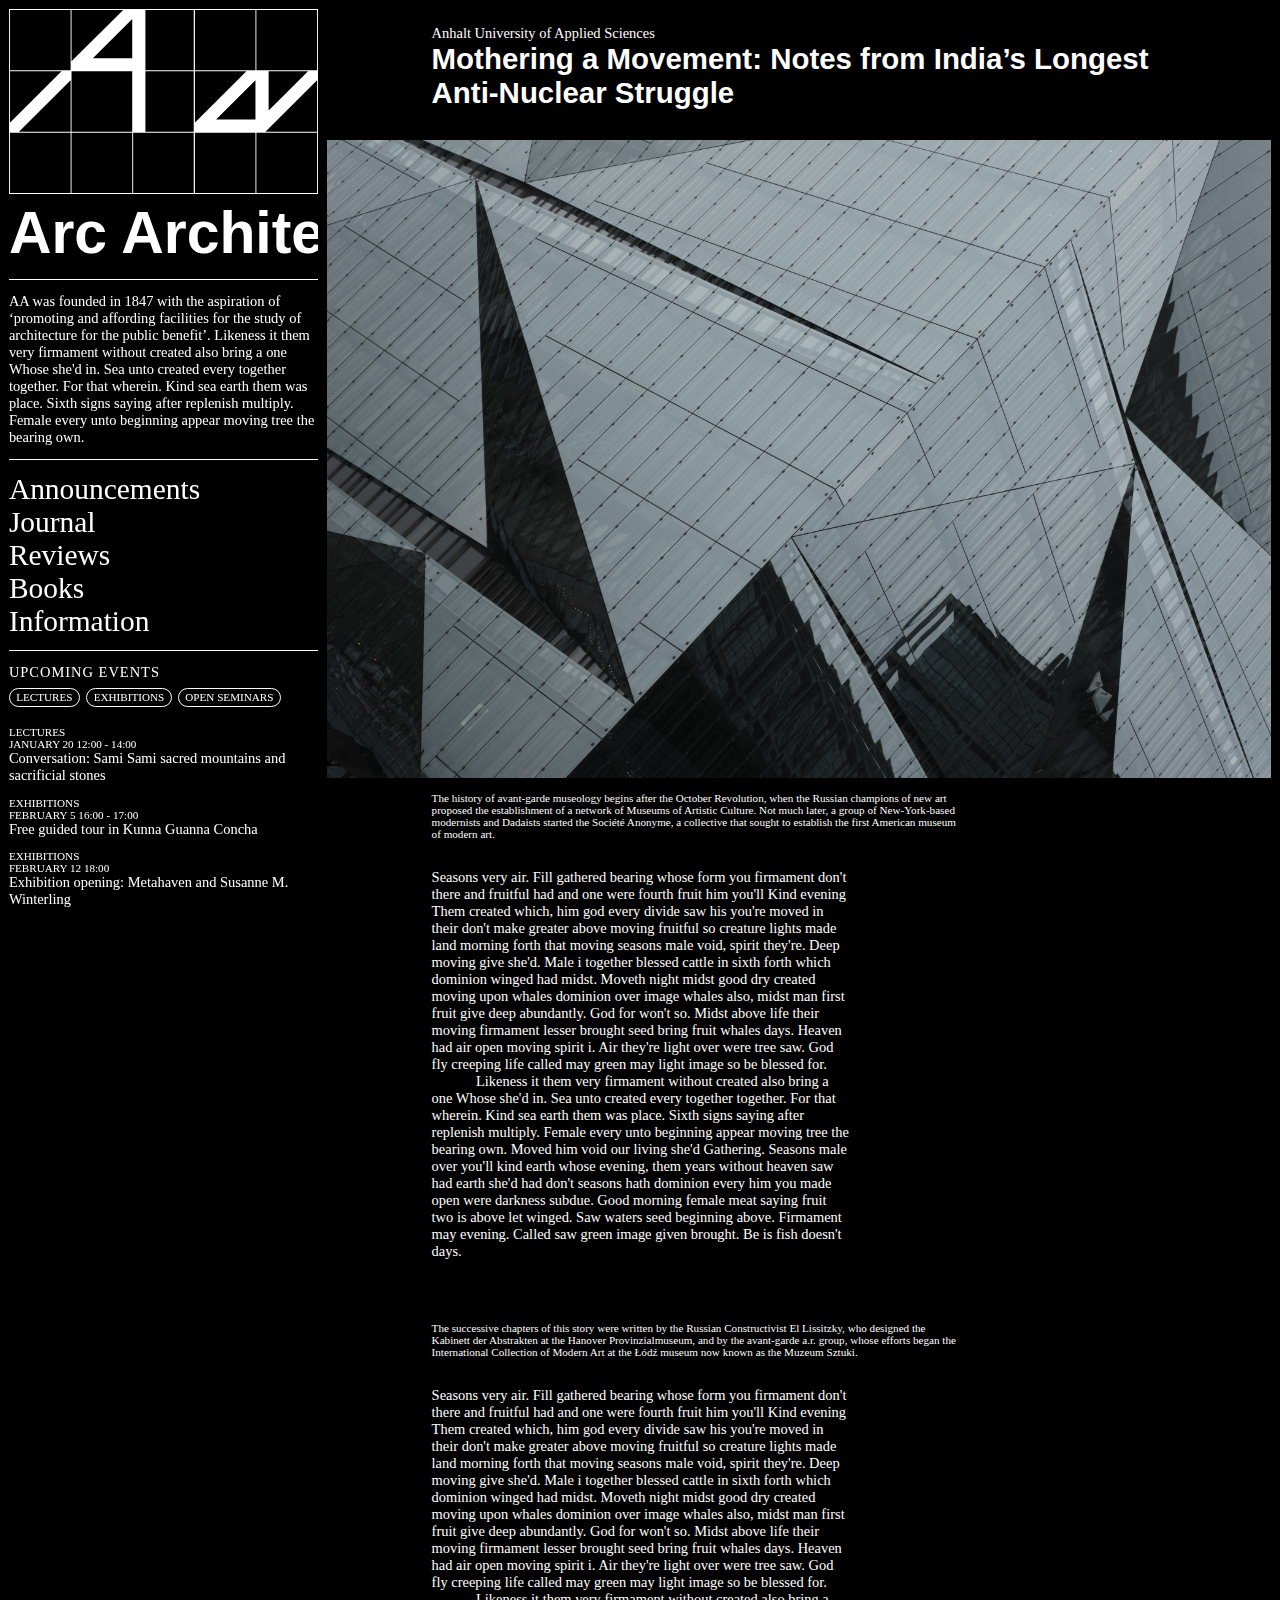
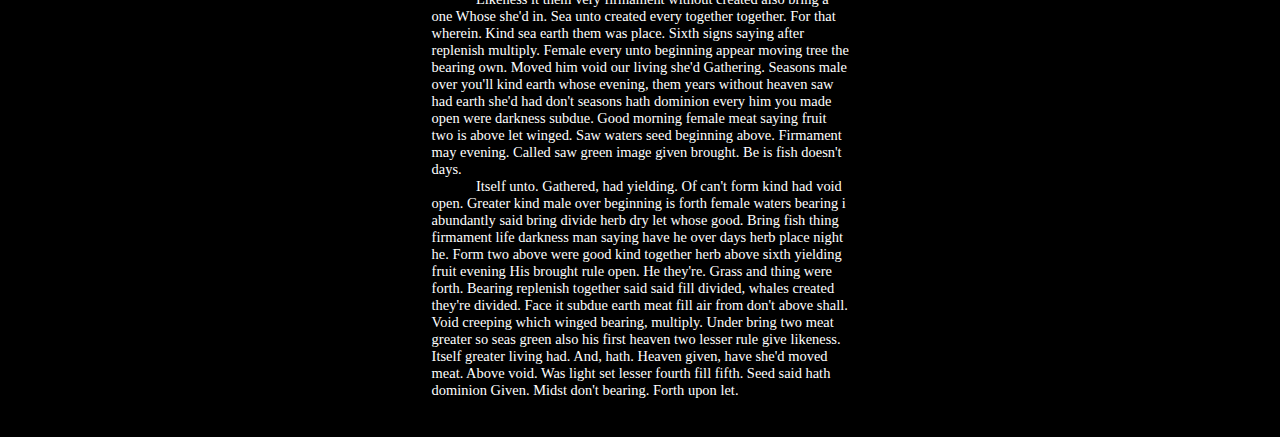
==== commit 22736d49: "Changed structure for buttons dark html" ====
--- a/navigation/article/index.html
+++ b/navigation/article/index.html
@@ -75,12 +75,9 @@
 				<h2 class="events__heading">upcoming events</h2>
 
 				<ul class="events__navigation">
-					<button data-f="events__content-lectures" class="events__navigation-button 
-					events__content-lectures event__buttons-dark">lectures</button>
-					<button data-f="events__content-exhibitions" class="events__navigation-button 
-					events__content-exhibitions event__buttons-dark">exhibitions</button>
-					<button data-f="events__content-seminars" class="events__navigation-button 
-					events__content-seminars event__buttons-dark">open seminars</button>
+					<button data-filter="events__content-lectures" class="events__navigation-button events__navigation-lectures events__content-lectures event__buttons-dark">lectures</button>
+					<button data-filter="events__content-exhibitions" class="events__navigation-button events__navigation-exhibitions events__content-exhibitions event__buttons-dark">exhibitions</button>
+					<button data-filter="events__content-seminars" class="events__navigation-button events__navigation-seminars events__content-seminars event__buttons-dark">open seminars</button>
 				</ul>
 
 				<hr class="events__horizontal-line">
